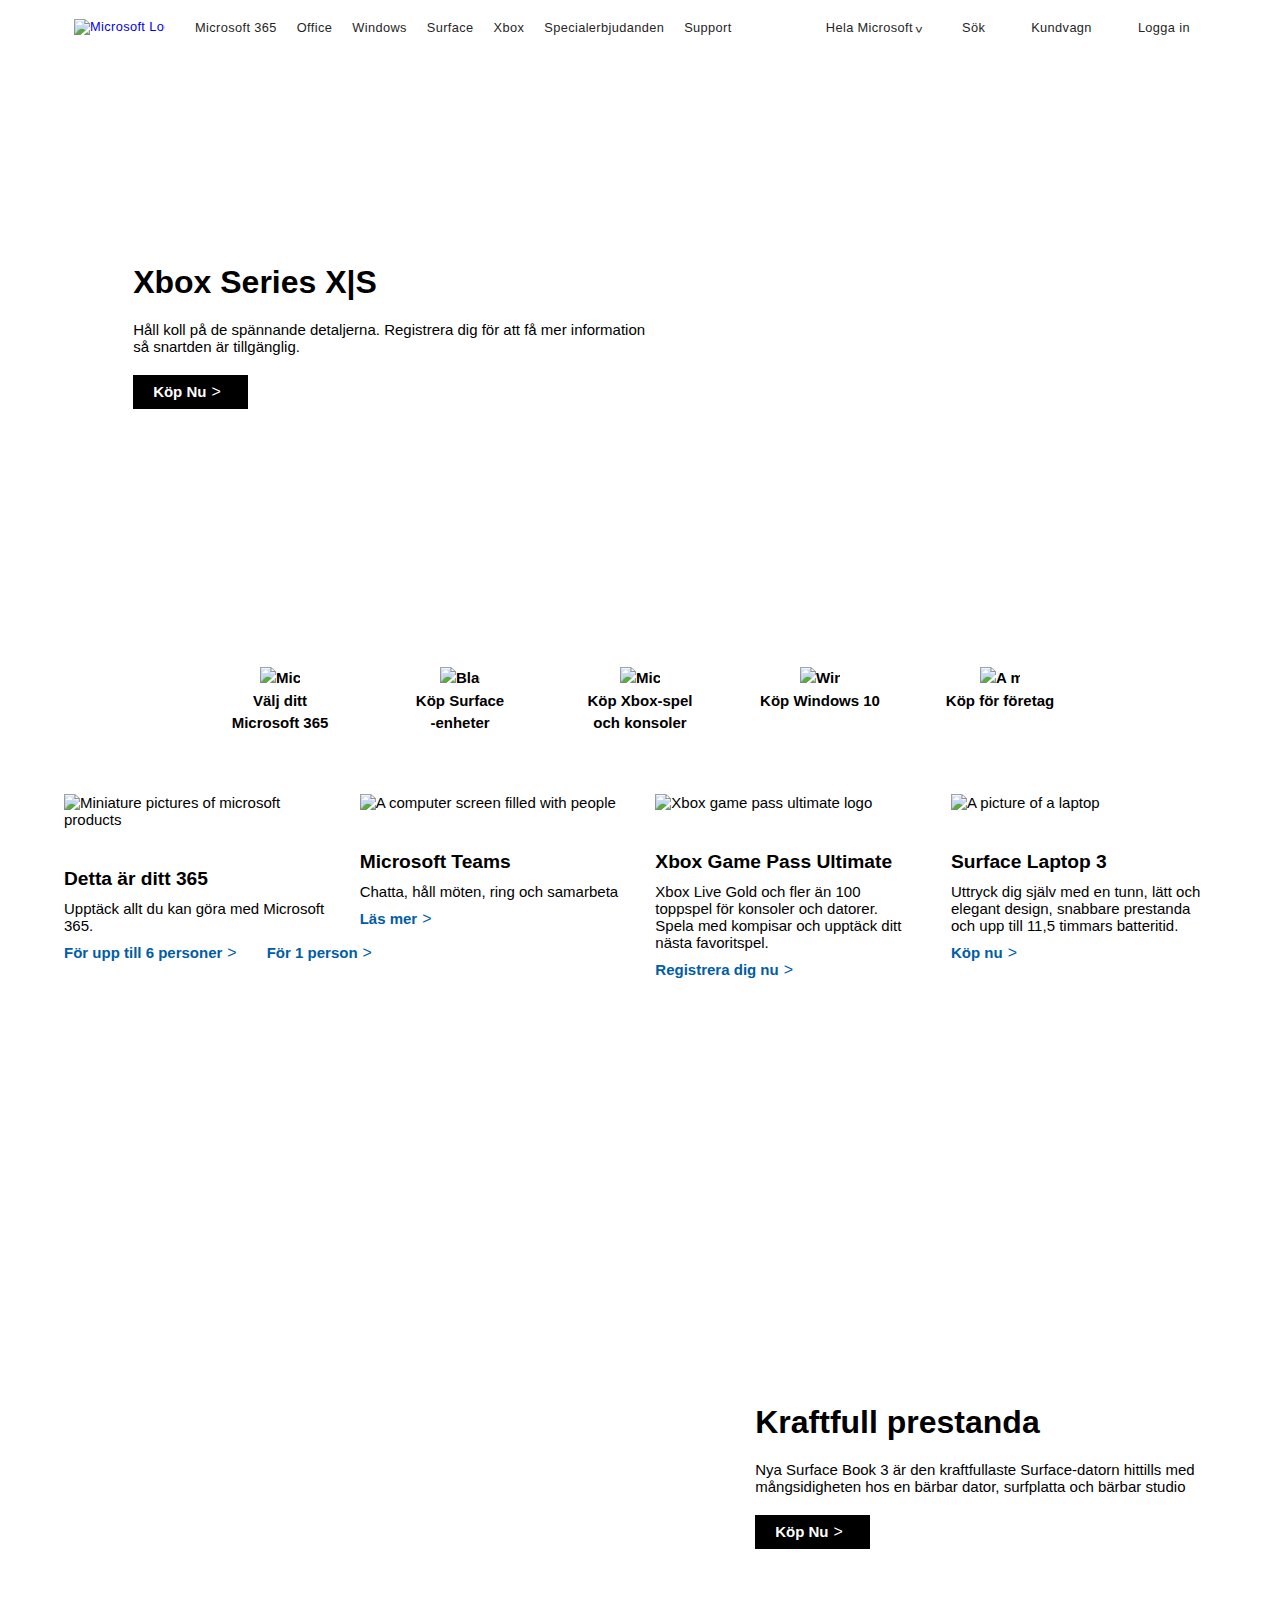
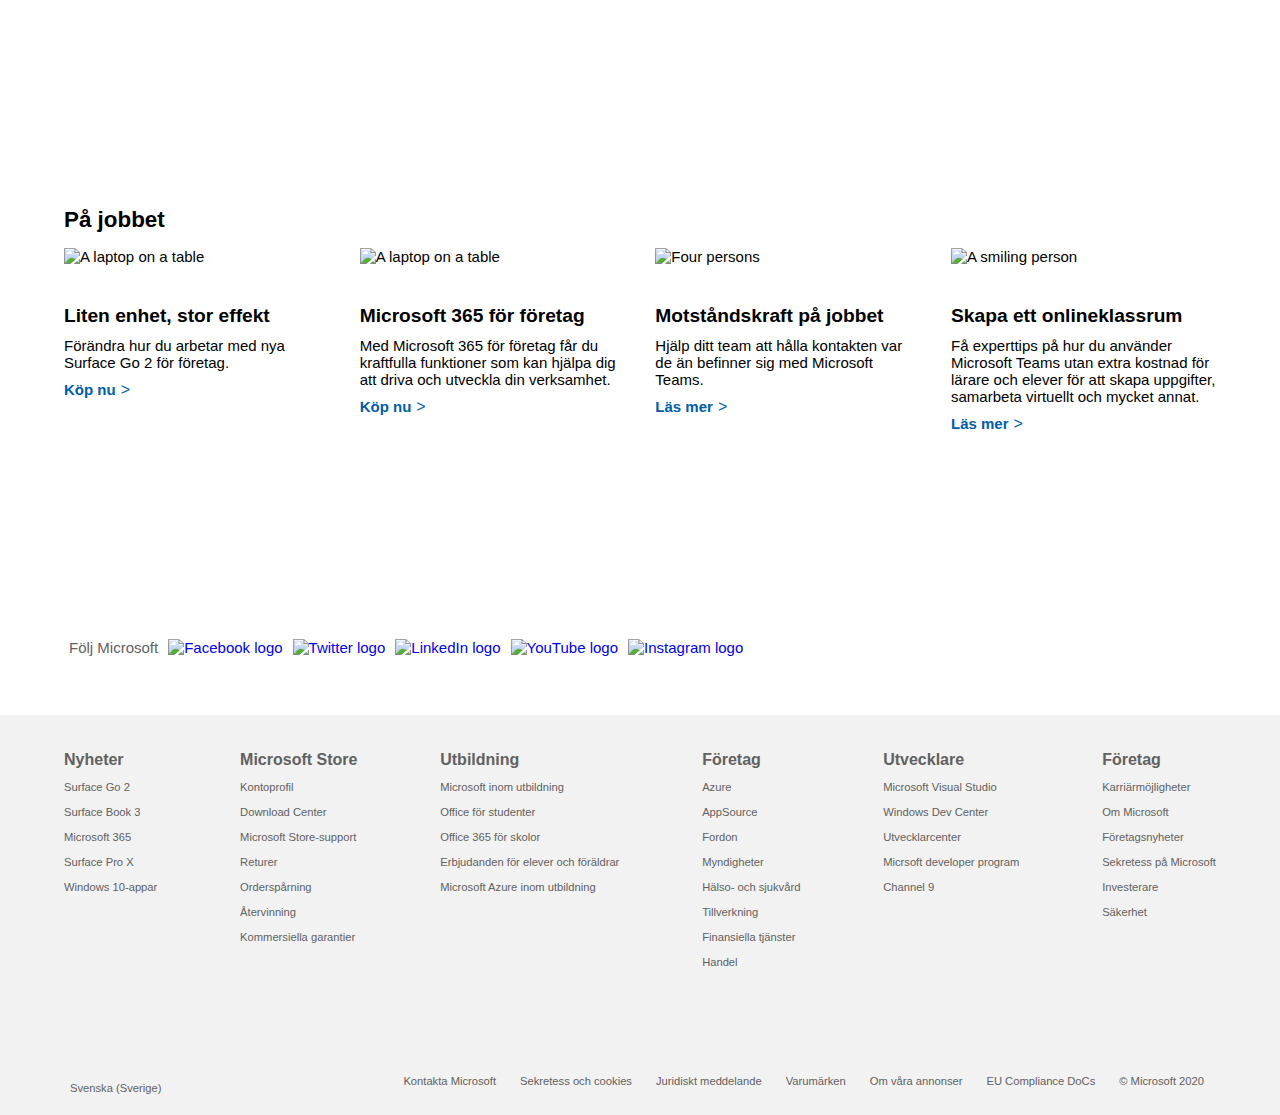
==== microsoft-clone/index.html @ 786d7571 "Updating with minor changes" ====
<!DOCTYPE html>
<html lang="en">
    <head>
        <meta charset="UTF-8">
        <meta name="viewport" content="width=device-width, initial-scale=1.0">
        <link rel="stylesheet" href="./assets/stylesheets/style.css">
        <script src="https://kit.fontawesome.com/a47c22df59.js" crossorigin="anonymous"></script>
        <title>Microsoft - Official Home Page (Clone)</title>
    </head>
    
    <body>
        <!-- ***** HEADER START ***** -->
        <header class="header">
            <div class="wrapper">
                <div class="header-container">
                    <div class="header-banner">
                        <a href="#" class="header-banner-logo"><img src="./assets/img/microsoft-logo.png" alt="Microsoft Logo" class="header-banner-logo-image"></a>
                    </div>
                    
                    <!-- ***** NAV START ***** -->
                    <nav class="header-main-nav">
                        <div class="header-main-nav-middle">
                            <ul class="header-main-nav-middle-menu">
                                <li class="header-main-nav-middle-menu-item"><a href="#" class="header-main-nav-middle-menu-item-link">Microsoft 365</a></li>
                                <li class="header-main-nav-middle-menu-item"><a href="#" class="header-main-nav-middle-menu-item-link">Office</a></li>
                                <li class="header-main-nav-middle-menu-item"><a href="#" class="header-main-nav-middle-menu-item-link">Windows</a></li>
                                <li class="header-main-nav-middle-menu-item"><a href="#" class="header-main-nav-middle-menu-item-link">Surface</a></li>
                                <li class="header-main-nav-middle-menu-item"><a href="#" class="header-main-nav-middle-menu-item-link">Xbox</a></li>
                                <li class="header-main-nav-middle-menu-item"><a href="#" class="header-main-nav-middle-menu-item-link">Specialerbjudanden</a></li>
                                <li class="header-main-nav-middle-menu-item"><a href="#" class="header-main-nav-middle-menu-item-link">Support</a></li>
                            </ul>
                        </div>
                        <div class="header-main-nav-right">
                            <ul class="header-main-nav-right-menu">
                                <li class="header-main-nav-right-menu-item">
                                    <a href="#" class="header-main-nav-right-menu-item-link hela-microsoft">Hela Microsoft</a>
                                </li>
                                <li class="header-main-nav-right-menu-item">
                                    <a href="#" class="header-main-nav-right-menu-item-link">Sök<i class="fas fa-search"></i></a>
                                </li>
                                <li class="header-main-nav-right-menu-item">
                                    <a href="#" class="header-main-nav-right-menu-item-link">Kundvagn<i class="fas fa-shopping-cart"></i></a>
                                </li>
                                <li class="header-main-nav-right-menu-item">
                                    <a href="#" class="header-main-nav-right-menu-item-link">Logga in<i class="fas fa-user"></i></a>
                                </li>
                            </ul>
                        </div>
                    </nav>
                    <!-- ***** NAV END ***** -->
                </div>
            </div>
        </header>
        <!-- ***** HEADER END ***** --> 
        
        <!-- ***** MAIN START ***** -->
        <main class="main">
            <div class="wrapper">
                <!-- *** HERO START *** -->
                <section class="main-hero">
                    <div class="main-hero-content">
                        <h3 class="main-hero-title">Xbox Series X|S</h3>
                        <p class="main-hero-paragraph">Håll koll på de spännande detaljerna. Registrera dig för att få mer information
                            <br>så snartden är tillgänglig.
                        </p>
                        <a class="main-hero-link btn" href="#">Köp Nu</a>
                    </div>
                </section>
                <!-- *** HERO END *** -->

                <!-- *** SECTION TWO START *** -->
                <section class="main-section-two">
                    <div class="main-section-two-content">
                        <ul class="main-section-two-menu">
                            <li class="main-section-two-menu-item">
                                <a href="#" class="main-section-two-menu-item-link"><img class="main-section-two-menu-item-link-image" src="./assets/img/microsoft-365.png" alt="Microsoft 365 logo">Välj ditt<br> Microsoft 365</a>
                                </li>
                            <li class="main-section-two-menu-item">
                                <a href="#" class="main-section-two-menu-item-link"><img class="main-section-two-menu-item-link-image" src="./assets/img/surface.webp" alt="Black and white touchpad">Köp Surface<br>-enheter</a>
                                </li>
                            <li class="main-section-two-menu-item">
                                <a href="#" class="main-section-two-menu-item-link"><img class="main-section-two-menu-item-link-image" src="./assets/img/xbox-games.png" alt="Microsoft Xbox logo">Köp Xbox-spel<br> och konsoler</a>
                                </li>
                            <li class="main-section-two-menu-item">
                                <a href="#" class="main-section-two-menu-item-link"><img class="main-section-two-menu-item-link-image" src="./assets/img/windows10.png" alt="Windows10 logo">Köp Windows 10</a>
                                </li>
                            <li class="main-section-two-menu-item">
                                <a href="#" class="main-section-two-menu-item-link"><img class="main-section-two-menu-item-link-image" src="./assets/img/briefcase.png" alt="A minimalistic briefcase">Köp för företag</a>
                                </li>
                        </ul>
                    </div>
                </section>
                <!-- *** SECTION TWO END *** -->

                <!-- *** SECTION THREE START *** -->
                <section class="main-section-three">
                    <div class="main-section-three-content">
                        <article class="main-section-three-article">
                            <img class="main-section-three-article-image" src="./assets/img/your-microsoft-365.webp" alt="Miniature pictures of microsoft products">
                            <h4 class="main-section-three-article-title">Detta är ditt 365</h4>
                            <p class="main-section-three-article-paragraph">Upptäck allt du kan göra med Microsoft 365.</p>
                            <div class="main-section-three-link-container">
                                <a href="#" class="main-section-three-link">För upp till 6 personer</a>
                                <a href="#" class="main-section-three-link">För 1 person</a>
                            </div>
                        </article>
                        
                        <article class="main-section-three-article">
                            <img class="main-section-three-article-image" src="./assets/img/teams.webp" alt="A computer screen filled with people">
                            <h4 class="main-section-three-article-title">Microsoft Teams</h4>
                            <p class="main-section-three-article-paragraph">Chatta, håll möten, ring och samarbeta</p>
                            <a href="#" class="main-section-three-link">Läs mer</a>
                        </article>
                        
                        <article class="main-section-three-article">
                            <img class="main-section-three-article-image" src="./assets/img/xbox-game-pass.webp" alt="Xbox game pass ultimate logo">
                            <h4 class="main-section-three-article-title">Xbox Game Pass Ultimate</h4>
                            <p class="main-section-three-article-paragraph">Xbox Live Gold och fler än 100 toppspel för konsoler och datorer. Spela med kompisar och upptäck ditt nästa favoritspel.</p>
                            <a href="#" class="main-section-three-link">Registrera dig nu</a>
                        </article>
                        
                        <article class="main-section-three-article">
                            <img class="main-section-three-article-image" src="./assets/img/surface-studio.webp" alt="A picture of a laptop">
                            <h4 class="main-section-three-article-title">Surface Laptop 3</h4>
                            <p class="main-section-three-article-paragraph">Uttryck dig själv med en tunn, lätt och elegant design, snabbare prestanda och upp till 11,5 timmars batteritid.</p>
                            <a href="#" class="main-section-three-link">Köp nu</a>
                        </article>
                    </div>
                </section>
                <!-- *** SECTION THREE END *** -->

                <!-- *** SECTION FOUR START *** -->
                <section class="main-section-four">
                    <div class="main-section-four-content">
                        <div class="main-section-four-text">
                            <h3 class="main-section-four-title">Kraftfull prestanda</h3>
                            <p class="main-section-four-paragraph">Nya Surface Book 3 är den kraftfullaste Surface-datorn hittills med<br> 
                            mångsidigheten hos en bärbar dator, surfplatta och bärbar studio</p>
                            <a href="#" class="main-section-four-link btn">Köp Nu</a>
                        </div>
                    </div>
                </section>
                <!-- *** SECTION FOUR END *** -->

                <!-- *** SECTION FIVE START *** -->
                <section class="main-section-five">
                    <div class="main-section-five-content">
                        <h4 class="main-section-five-title">På jobbet</h4>
                        
                        <div class="main-section-five-article-container">
                            <article class="main-section-five-article">
                                <img class="main-section-five-article-image" src="./assets/img/surface-go-2.webp" alt="A laptop on a table">
                                <h4 class="main-section-five-article-title">Liten enhet, stor effekt</h4>
                                <p class="main-section-five-article-paragraph">Förändra hur du arbetar med nya Surface Go 2 för företag.</p>
                                <a href="#" class="main-section-five-link">Köp nu</a>
                            </article>

                            <article class="main-section-five-article">
                                <img class="main-section-five-article-image" src="./assets/img/microsoft-365-business.webp" alt="A laptop on a table">
                                <h4 class="main-section-five-article-title">Microsoft 365 för företag</h4>
                                <p class="main-section-five-article-paragraph">Med Microsoft 365 för företag får du kraftfulla funktioner som kan hjälpa dig att driva och utveckla din verksamhet.</p>
                                <a href="#" class="main-section-five-link">Köp nu</a>
                            </article>

                            <article class="main-section-five-article">
                                <img class="main-section-five-article-image" src="./assets/img/teams-people.webp" alt="Four persons">
                                <h4 class="main-section-five-article-title">Motståndskraft på jobbet</h4>
                                <p class="main-section-five-article-paragraph">Hjälp ditt team att hålla kontakten var de än befinner sig med Microsoft Teams.</p>
                                <a href="#" class="main-section-five-link">Läs mer</a>
                            </article>

                            <article class="main-section-five-article">
                                <img class="main-section-five-article-image" src="./assets/img/online-classroom.webp" alt="A smiling person">
                                <h4 class="main-section-five-article-title">Skapa ett onlineklassrum</h4>
                                <p class="main-section-five-article-paragraph">Få experttips på hur du använder Microsoft Teams utan extra kostnad för lärare och elever för att skapa uppgifter, samarbeta virtuellt och mycket annat.</p>
                                <a href="#" class="main-section-five-link">Läs mer</a>
                            </article> 
                        </div>
                    </div>
                </section>
                <!-- *** SECTION FIVE END *** -->
            </div>
        </main>
        <!-- ***** MAIN END ***** -->

        <!-- *** SECTION SOCIALMEDIA START *** -->
        <section class="section-socialmedia">
            <div class="wrapper">
                <ul class="section-socialmedia-menu">
                    <li class="section-socialmedia-menu-item">
                        <p>Följ Microsoft</p>
                    </li>
                    <li class="section-socialmedia-menu-item">
                        <a href="#"><img src="./assets/img/socialmedia/facebook.png" alt="Facebook logo"></a>
                    </li>
                    <li class="section-socialmedia-menu-item">
                        <a href="#"><img src="./assets/img/socialmedia/twitter.png" alt="Twitter logo"></a>
                    </li>
                    <li class="section-socialmedia-menu-item">
                        <a href="#"><img src="./assets/img/socialmedia/linkedin.png" alt="LinkedIn logo"></a>
                    </li>
                    <li class="section-socialmedia-menu-item">
                        <a href="#"><img src="./assets/img/socialmedia/youtube.png" alt="YouTube logo"></a>
                    </li>
                    <li class="section-socialmedia-menu-item">
                        <a href="#"><img src="./assets/img/socialmedia/instagram.png" alt="Instagram logo"></a>
                    </li>
                </ul>
            </div>
        </section>
        <!-- *** SECTION SOCIALMEDIA END *** -->

        <!-- ***** FOOTER START ***** -->
        <footer class="footer">
            <div class="wrapper">
                <div class="footer-content">
                    <!-- *** FOOTER TOP START *** -->
                    <div class="footer-top">
                        <div class="footer-top-content">
                            <h4 class="footer-top-content-title">Nyheter</h4>
                            <ul class="footer-top-content-menu">
                                <li class="footer-top-content-menu-item"><a href="#" class="footer-top-content-link">Surface Go 2</a></li>
                                <li class="footer-top-content-menu-item"><a href="#" class="footer-top-content-link">Surface Book 3</a></li>
                                <li class="footer-top-content-menu-item"><a href="#" class="footer-top-content-link">Microsoft 365</a></li>
                                <li class="footer-top-content-menu-item"><a href="#" class="footer-top-content-link">Surface Pro X</a></li>
                                <li class="footer-top-content-menu-item"><a href="#" class="footer-top-content-link">Windows 10-appar</a></li>
                            </ul>
                        </div>
                        <div class="footer-top-content">
                            <h4 class="footer-top-content-title">Microsoft Store</h4>
                            <ul class="footer-top-content-menu">
                                <li class="footer-top-content-menu-item"><a href="#" class="footer-top-content-link">Kontoprofil</a></li>
                                <li class="footer-top-content-menu-item"><a href="#" class="footer-top-content-link">Download Center</a></li>
                                <li class="footer-top-content-menu-item"><a href="#" class="footer-top-content-link">Microsoft Store-support</a></li>
                                <li class="footer-top-content-menu-item"><a href="#" class="footer-top-content-link">Returer</a></li>
                                <li class="footer-top-content-menu-item"><a href="#" class="footer-top-content-link">Orderspårning</a></li>
                                <li class="footer-top-content-menu-item"><a href="#" class="footer-top-content-link">Återvinning</a></li>
                                <li class="footer-top-content-menu-item"><a href="#" class="footer-top-content-link">Kommersiella garantier</a></li>
                            </ul>
                        </div>
                        <div class="footer-top-content">
                            <h4 class="footer-top-content-title">Utbildning</h4>
                            <ul class="footer-top-content-menu">
                                <li class="footer-top-content-menu-item"><a href="#" class="footer-top-content-link">Microsoft inom utbildning</a></li>
                                <li class="footer-top-content-menu-item"><a href="#" class="footer-top-content-link">Office för studenter</a></li>
                                <li class="footer-top-content-menu-item"><a href="#" class="footer-top-content-link">Office 365 för skolor</a></li>
                                <li class="footer-top-content-menu-item"><a href="#" class="footer-top-content-link">Erbjudanden för elever och föräldrar</a></li>
                                <li class="footer-top-content-menu-item"><a href="#" class="footer-top-content-link">Microsoft Azure inom utbildning</a></li>
                            </ul>
                        </div>
                        <div class="footer-top-content">
                            <h4 class="footer-top-content-title">Företag</h4>
                            <ul class="footer-top-content-menu">
                                <li class="footer-top-content-menu-item"><a href="#" class="footer-top-content-link">Azure</a></li>
                                <li class="footer-top-content-menu-item"><a href="#" class="footer-top-content-link">AppSource</a></li>
                                <li class="footer-top-content-menu-item"><a href="#" class="footer-top-content-link">Fordon</a></li>
                                <li class="footer-top-content-menu-item"><a href="#" class="footer-top-content-link">Myndigheter</a></li>
                                <li class="footer-top-content-menu-item"><a href="#" class="footer-top-content-link">Hälso- och sjukvård</a></li>
                                <li class="footer-top-content-menu-item"><a href="#" class="footer-top-content-link">Tillverkning</a></li>
                                <li class="footer-top-content-menu-item"><a href="#" class="footer-top-content-link">Finansiella tjänster</a></li>
                                <li class="footer-top-content-menu-item"><a href="#" class="footer-top-content-link">Handel</a></li>
                            </ul>
                        </div>
                        <div class="footer-top-content">
                            <h4 class="footer-top-content-title">Utvecklare</h4>
                            <ul class="footer-top-content-menu">
                                <li class="footer-top-content-menu-item"><a href="#" class="footer-top-content-link">Microsoft Visual Studio</a></li>
                                <li class="footer-top-content-menu-item"><a href="#" class="footer-top-content-link">Windows Dev Center</a></li>
                                <li class="footer-top-content-menu-item"><a href="#" class="footer-top-content-link">Utvecklarcenter</a></li>
                                <li class="footer-top-content-menu-item"><a href="#" class="footer-top-content-link">Micrsoft developer program</a></li>
                                <li class="footer-top-content-menu-item"><a href="#" class="footer-top-content-link">Channel 9</a></li>
                            </ul>
                        </div>
                        <div class="footer-top-content">
                            <h4 class="footer-top-content-title">Företag</h4>
                            <ul class="footer-top-content-menu">
                                <li class="footer-top-content-menu-item"><a href="#" class="footer-top-content-link">Karriärmöjligheter</a></li>
                                <li class="footer-top-content-menu-item"><a href="#" class="footer-top-content-link">Om Microsoft</a></li>
                                <li class="footer-top-content-menu-item"><a href="#" class="footer-top-content-link">Företagsnyheter</a></li>
                                <li class="footer-top-content-menu-item"><a href="#" class="footer-top-content-link">Sekretess på Microsoft</a></li>
                                <li class="footer-top-content-menu-item"><a href="#" class="footer-top-content-link">Investerare</a></li>
                                <li class="footer-top-content-menu-item"><a href="#" class="footer-top-content-link">Säkerhet</a></li>
                            </ul>
                        </div>
                    </div>
                    <!-- *** FOOTER TOP END *** -->

                    <!-- *** FOOTER BOTTOM START *** -->
                    <div class="footer-bottom">
                        <div class="footer-bottom-content-left">
                            <a href="#" class="footer-bottom-content-link"><i class="fas fa-globe-americas"></i>Svenska (Sverige)</a>
                        </div>

                        <div class="footer-bottom-content-right">
                            <ul class="footer-bottom-content-right-menu">
                                <li class="footer-bottom-content-right-menu-item"><a href="#" class="footer-bottom-content-link">Kontakta Microsoft</a></li>
                                <li class="footer-bottom-content-right-menu-item"><a href="#" class="footer-bottom-content-link">Sekretess och cookies</a></li>
                                <li class="footer-bottom-content-right-menu-item"><a href="#" class="footer-bottom-content-link">Juridiskt meddelande</a></li>
                                <li class="footer-bottom-content-right-menu-item"><a href="#" class="footer-bottom-content-link">Varumärken</a></li>
                                <li class="footer-bottom-content-right-menu-item"><a href="#" class="footer-bottom-content-link">Om våra annonser</a></li>
                                <li class="footer-bottom-content-right-menu-item"><a href="#" class="footer-bottom-content-link">EU Compliance DoCs</a></li>
                                <li class="footer-bottom-content-right-menu-item"><p>&copy; Microsoft 2020</p></li>
                            </ul>
                        </div>
                    </div>
                    <!-- *** FOOTER BOTTOM END *** -->
                </div>
            </div>
        </footer>
        <!-- ***** FOOTER END ***** -->
    </body>
</html>
---- microsoft-clone/assets/stylesheets/style.css ----
/* ***** STYLED AND TESTED WITH RESOLUTION 1680x1050
WONT DISPLAY PROPERLY ON OTHER RESOLUTIONS ***** */

/* ***** VARIABLES ***** */
:root {
    --color-nav-main: #262626;
    --color-nav-footer: #616161;
    --color-link-blue: #005da6;
    --color-text-general: #000;

    --background-color-general: #fff;
    --background-color-footer: #f2f2f2;

    --font-size-general: 15px;
}

/* ***** RESET ***** */
* {
    box-sizing: border-box;
    margin: 0;
    padding: 0;
}

/* ***** GENERAL SETTINGS ***** */
body {
    font-family: 'Segoe UI', Helvetica, Arial, sans-serif;
    font-size: var(--font-size-general);
    color: var(--color-text-general);
    background-color: var(--background-color-general);
}

ul {
    list-style-type: none;
}

a, a:visited {
    text-decoration: none;
    white-space: nowrap;
}

a:hover, a:active {
    cursor: pointer;
    text-decoration: underline;
}

/* ***** UTILITIES ***** */
.wrapper {
    height: 100%;
    width: 90%;
    margin: 0 auto;
}

.btn {
    padding: 8px 20px;
    background-color: #000;

    color: #fff;
}

/* ***** HEADER START ***** */
.header {
    height: 54px;
    width: 100%;
}

.header-container {
    height: 100%;
    width: 100%;

    display: flex;
    justify-content: space-between;
    align-items: center;

    font-size: 0.8rem;
    letter-spacing: 0.1mm;
}

.header-banner-logo-image {
    height: 23px;
    padding: 0 10px;
    margin-right: 10px;
}

/* ***** MAIN-NAV START ***** */
.header-main-nav {
    height: 100%;
    width: 100%;

    display: flex;
    align-items: center;
}

.header-main-nav-middle {
    height: 100%;
    width: 100%;
    flex: 4;
}

.header-main-nav-middle-menu {
    height: 100%;
    width: 100%;
    
    display: flex;
    justify-content: flex-start;
    align-items: center;
}

.header-main-nav-middle-menu-item {
    display: flex;
}

.header-main-nav-middle-menu-item-link {
    margin: 0 10px;
    
    display: flex;
    justify-content: center;
    align-items: center;

    color: var(--color-nav-main);
}

.header-main-nav-middle-menu-item-link:hover {
    margin-top: 4px;
    padding-bottom: 2px;
    text-decoration: none;
    border-bottom: 2px solid #000;
}

/*
.header-main-nav-middle-menu-item-link:hover {
border-bottom: 2px solid #000;
}
*/
.header-main-nav-right {
    height: 100%;
    width: 100%;
    flex: 6;
    display: flex;
}

.header-main-nav-right-menu {
    height: 100%;
    width: 100%;
    
    display: flex;
    justify-content: flex-end;
    align-items: center;
}

.header-main-nav-right-menu-item {
    padding: 0 20px;
}

.header-main-nav-right-menu-item-link {
    height: 100%;
    display: flex;
    align-items: center;
    
    color: var(--color-nav-main);
}

.header-main-nav-right-menu-item-link:hover {
    margin-top: 4px;
    padding-bottom: 2px;
    text-decoration: none;
    border-bottom: 2px solid #000;
}

.hela-microsoft::after {
    content: "^";
    padding-right: 2px;
    font-size: 0.9rem;
    font-weight: 200;
    transform: rotate(180deg);
}

.fas {
    padding: 0 3px;
}

.fa-search {
    transform: rotate(90deg);
}
/* ***** MAIN-NAV END ***** */
/* ***** HEADER END ***** */

/* ***** MAIN START ***** */
/* ***** HERO START ***** */
.main-hero {
    height: 565px;
    width: 100%;

    background: url(../img/xbox-series-s.jpeg);
    background-position: right center;
    background-size: cover;
    background-repeat: no-repeat;
}

.main-hero-content {
    height: 100%;
    width: 88%;
    margin: 0 auto;

    display: flex;
    flex-direction: column;
    justify-content: center;
}

.main-hero-title {
    margin: 20px 0;
    font-size: 2rem;
}

.main-hero-paragraph {
    font-weight: 400;
}

.main-hero-link {
    width: 115px;
    margin: 20px 0;
    font-weight: 600;
}

.main-hero-link::after {
    content: ">";
    padding-left: 5px;
    font-size: 1rem;
    font-weight: 300;
}
/* ***** HERO END ***** */

/* ** SECTION TWO **/
.main-section-two {
    height: 175px;
    width: 100%;
}

.main-section-two-content {
    height: 100%;
    width: 100%;

    display: flex;
    flex-direction: row;
    justify-content: center;
    align-items: center;
}

.main-section-two-menu {
    height: 100%;
    width: 100%;

    display:flex;
    justify-content: center;
    align-items: center;
}

.main-section-two-menu-item {
    height: 100%;
    width: 180px;
    display: flex;
    justify-content: center;
    align-items:  center;
}

.main-section-two-menu-item-link {
    height: 100%;
    width: 100%;
    display: flex;
    flex-direction: column;
    justify-content: flex-start;
    align-items:  center;

    text-align: center;
    color: var(--color-text-general);
    font-weight: 600;
    line-height: 1.5;
}

.main-section-two-menu-item-link-image {
    width: 40px;
    margin-top: 48px;
}

/* ** SECTION THREE **/
/* TODO: MAKE THE WHOLE ARTICLE INTO A LINK */
.main-section-three {
    height: 400px;
    width: 100%;
}

.main-section-three-content {
    height: 100%;
    width: 100%;

    display: flex;
}

.main-section-three-article {
    height: 100%;
    width: 23%;
    margin: 0 auto;
    display: flex;
    flex-direction: column;
    align-items: flex-start;
}

.main-section-three-article:first-child {
    margin-left: 0;
}

.main-section-three-article:last-child {
    margin-right: 0;
}

.main-section-three-article-image {
    width: 100%;
}

.main-section-three-article-title {
    margin-top: 40px;
    font-size: 1.2rem;
}

.main-section-three-article-paragraph {
    margin: 10px 0;
}

.main-section-three-link-container {
    height: 100%;
    width: 100%;

    display: flex;
    justify-content: flex-start;
}

.main-section-three-link {
    padding-right: 30px;
    font-weight: 600;
}

.main-section-three-link,
.main-section-three-link:active,
.main-section-three-link:hover,
.main-section-three-link:visited {
    color: var(--color-link-blue);
}

.main-section-three-link::after {
    content: ">";
    padding-left: 5px;
    font-size: 1rem;
    font-weight: 300;
}

/* ** SECTION FOUR **/
.main-section-four {
    height: 565px;
    width: 100%;

    background: url(../img/surface-book.jpeg);
    background-repeat: no-repeat;
    background-position: left center;
    background-size: cover;
}

.main-section-four-content {
    height: 100%;
    width: 100%;
    
    display:flex;
    justify-content: flex-end;
    align-items: center;
}
.main-section-four-text {
    height: 100%;
    width: 40%;
    
    display:flex;
    flex-direction: column;
    justify-content: center;
}

.main-section-four-title {
    font-size: 2rem;
    margin: 20px 0;
}

.main-section-four-link {
    width: 115px;
    margin: 20px 0;
    font-weight: 600;
}

.main-section-four-link::after {
    content: ">";
    padding-left: 5px;
    font-size: 1rem;
    font-weight: 300;
}

/* ** SECTION FIVE **/
/* TODO: MAKE THE WHOLE ARTICLE INTO A LINK */
.main-section-five {
    height: 420px;
    width: 100%;
}

.main-section-five-content {
    height: 100%;
    width: 100%;

    display: flex;
    flex-direction: column;
}

.main-section-five-title {
    font-size: 1.4rem;
    margin: 48px 0 15px 0;
}

.main-section-five-article-container {
    height: 100%;
    width: 100%;

    display: flex;
}

.main-section-five-article {
    height: 100%;
    width: 23%;
    margin: 0 auto;
    display: flex;
    flex-direction: column;
    align-items: flex-start;
}

.main-section-five-article:first-child {
    margin-left: 0;
}

.main-section-five-article:last-child {
    margin-right: 0;
}

.main-section-five-article-image {
    width: 100%;
}

.main-section-five-article-title {
    margin-top: 40px;
    font-size: 1.2rem;
}

.main-section-five-article-paragraph {
    margin: 10px 0;
}

.main-section-five-link {
    font-weight: 600;
}

.main-section-five-link,
.main-section-five-link:active,
.main-section-five-link:hover,
.main-section-five-link:visited {
    color: var(--color-link-blue);
}


.main-section-five-link::after {
    content: ">";
    padding-left: 5px;
    font-size: 1rem;
    font-weight: 300;
}
/* ***** MAIN END ***** */

/* ***** SOCIAL MEDIA START ***** */
.section-socialmedia {
    height: 40px;
    width: 100%;

    margin: 48px 0;
}

.section-socialmedia-menu {
    height: 100%;
    width: 100%;

    display:flex;
    justify-content: flex-start;

    color: var(--color-nav-footer);
}

.section-socialmedia-menu-item {
    height: 100%;
    margin: 0 5px;

    display: flex;
    align-items: center;
}
/* ***** SOCIAL MEDIA END ***** */

/* ***** FOOTER START ***** */
.footer {
    height: 400px;
    width: 100%;

    background-color: var(--background-color-footer);
}

.footer-content {
    height: 100%;
    width: 100%;

    display: flex;
    flex-direction: column;

    color: var(--color-nav-footer);
}

.footer-top {
    height: 100%;
    width: 100%;
    flex: 9;

    display: flex;
    justify-content: space-between;

}

.footer-top-content-title {
    margin-top: 36px;
    font-size: 1rem;
}

.footer-top-content-menu-item {
    margin: 8px 0;
}

.footer-bottom {
    height: 100%;
    width: 100%;
    flex: 1;

    display: flex;
    justify-content: space-between;
}

.footer-bottom-content-right-menu {
    height: 100%;
    width: 100%;

    display: flex;
}

.footer-bottom-content-right-menu-item {
    height: 100%;
    margin: 0 12px;

    font-size: 0.7rem;
}

.footer-top-content-link,
.footer-bottom-content-link {
    font-size: 0.7rem;
    font-weight: 400;
    color: var(--color-nav-footer);
}

.footer-top-content-link:hover,
.footer-bottom-content-link:hover {
    color: var(--color-text-general);
}


.fa-globe-americas {
    font-size: 1.2rem;
}
/* ***** FOOTER END ***** */
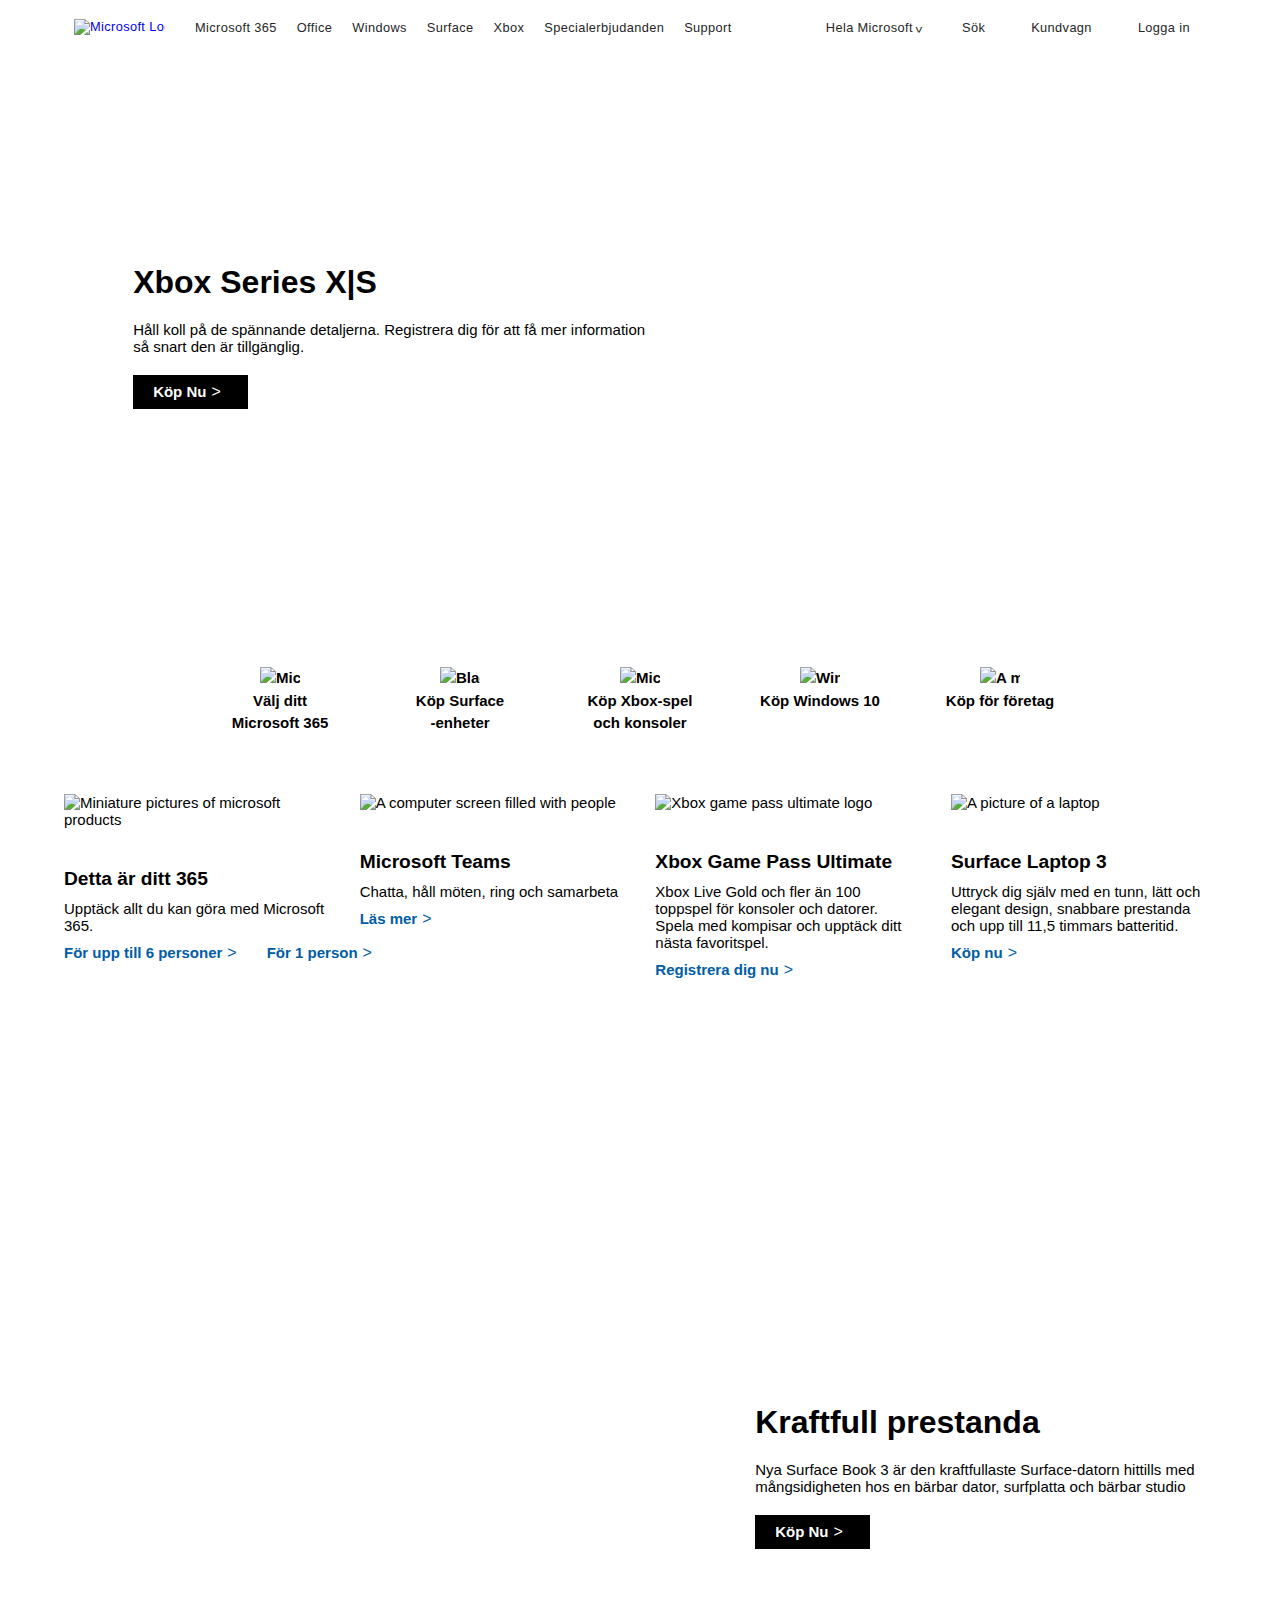
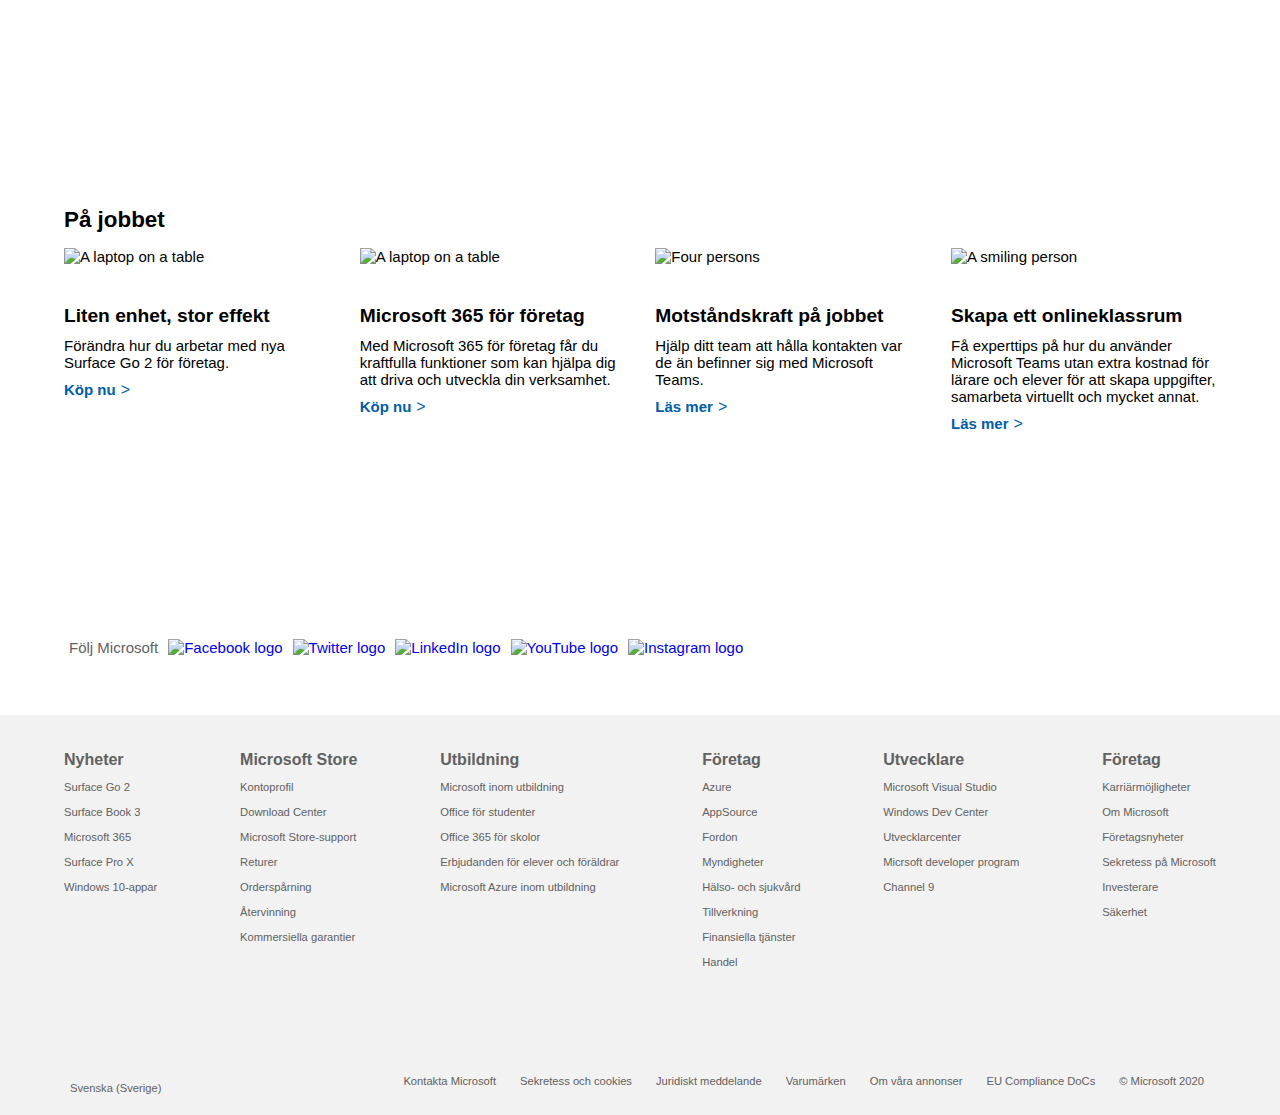
==== commit 3d6971be: "Updating navigation" ====
--- a/microsoft-clone/index.html
+++ b/microsoft-clone/index.html
@@ -18,35 +18,47 @@
                     </div>
                     
                     <!-- ***** NAV START ***** -->
-                    <nav class="header-main-nav">
-                        <div class="header-main-nav-middle">
-                            <ul class="header-main-nav-middle-menu">
-                                <li class="header-main-nav-middle-menu-item"><a href="#" class="header-main-nav-middle-menu-item-link">Microsoft 365</a></li>
-                                <li class="header-main-nav-middle-menu-item"><a href="#" class="header-main-nav-middle-menu-item-link">Office</a></li>
-                                <li class="header-main-nav-middle-menu-item"><a href="#" class="header-main-nav-middle-menu-item-link">Windows</a></li>
-                                <li class="header-main-nav-middle-menu-item"><a href="#" class="header-main-nav-middle-menu-item-link">Surface</a></li>
-                                <li class="header-main-nav-middle-menu-item"><a href="#" class="header-main-nav-middle-menu-item-link">Xbox</a></li>
-                                <li class="header-main-nav-middle-menu-item"><a href="#" class="header-main-nav-middle-menu-item-link">Specialerbjudanden</a></li>
-                                <li class="header-main-nav-middle-menu-item"><a href="#" class="header-main-nav-middle-menu-item-link">Support</a></li>
-                            </ul>
-                        </div>
-                        <div class="header-main-nav-right">
-                            <ul class="header-main-nav-right-menu">
-                                <li class="header-main-nav-right-menu-item">
-                                    <a href="#" class="header-main-nav-right-menu-item-link hela-microsoft">Hela Microsoft</a>
-                                </li>
-                                <li class="header-main-nav-right-menu-item">
-                                    <a href="#" class="header-main-nav-right-menu-item-link">Sök<i class="fas fa-search"></i></a>
-                                </li>
-                                <li class="header-main-nav-right-menu-item">
-                                    <a href="#" class="header-main-nav-right-menu-item-link">Kundvagn<i class="fas fa-shopping-cart"></i></a>
-                                </li>
-                                <li class="header-main-nav-right-menu-item">
-                                    <a href="#" class="header-main-nav-right-menu-item-link">Logga in<i class="fas fa-user"></i></a>
-                                </li>
-                            </ul>
-                        </div>
-                    </nav>
+                    <div class="header-nav-container">
+                        <nav class="header-nav-main">
+                            <ul class="header-nav-main-menu">
+                                <li class="header-nav-main-menu-item">
+                                    <a href="#" class="header-nav-main-menu-item-link">Microsoft 365</a>
+                                </li>
+                                <li class="header-nav-main-menu-item">
+                                    <a href="#" class="header-nav-main-menu-item-link">Office</a>
+                                </li>
+                                <li class="header-nav-main-menu-item">
+                                    <a href="#" class="header-nav-main-menu-item-link">Windows</a></li>
+                                <li class="header-nav-main-menu-item"><a href="#" class="header-nav-main-menu-item-link">Surface</a>
+                                </li>
+                                <li class="header-nav-main-menu-item">
+                                    <a href="#" class="header-nav-main-menu-item-link">Xbox</a>
+                                </li>
+                                <li class="header-nav-main-menu-item">
+                                    <a href="#" class="header-nav-main-menu-item-link">Specialerbjudanden</a>
+                                </li>
+                                <li class="header-nav-main-menu-item">
+                                    <a href="#" class="header-nav-main-menu-item-link">Support</a>
+                                </li>
+                            </ul>
+                        </nav>
+                        <nav class="header-nav-access">
+                            <ul class="header-nav-access-menu">
+                                <li class="header-nav-access-menu-item">
+                                    <a href="#" class="header-nav-access-menu-item-link hela-microsoft">Hela Microsoft</a>
+                                </li>
+                                <li class="header-nav-access-menu-item">
+                                    <a href="#" class="header-nav-access-menu-item-link">Sök<i class="fas fa-search"></i></a>
+                                </li>
+                                <li class="header-nav-access-menu-item">
+                                    <a href="#" class="header-nav-access-menu-item-link">Kundvagn<i class="fas fa-shopping-cart"></i></a>
+                                </li>
+                                <li class="header-nav-access-menu-item">
+                                    <a href="#" class="header-nav-access-menu-item-link">Logga in<i class="fas fa-user"></i></a>
+                                </li>
+                            </ul>
+                        </nav>
+                    </div>
                     <!-- ***** NAV END ***** -->
                 </div>
             </div>
@@ -61,7 +73,7 @@
                     <div class="main-hero-content">
                         <h3 class="main-hero-title">Xbox Series X|S</h3>
                         <p class="main-hero-paragraph">Håll koll på de spännande detaljerna. Registrera dig för att få mer information
-                            <br>så snartden är tillgänglig.
+                            <br>så snart den är tillgänglig.
                         </p>
                         <a class="main-hero-link btn" href="#">Köp Nu</a>
                     </div>
--- a/microsoft-clone/assets/stylesheets/style.css
+++ b/microsoft-clone/assets/stylesheets/style.css
@@ -1,5 +1,7 @@
 /* ***** STYLED AND TESTED WITH RESOLUTION 1680x1050
 WONT DISPLAY PROPERLY ON OTHER RESOLUTIONS ***** */
+
+/* TODO: REPLACE x-link::after WITH ICON TO PREVENT text-decoration AND EASIER TRANSFORMATION WHEN HOVERING */
 
 /* ***** VARIABLES ***** */
 :root {
@@ -81,22 +83,23 @@
     margin-right: 10px;
 }
 
-/* ***** MAIN-NAV START ***** */
-.header-main-nav {
-    height: 100%;
-    width: 100%;
-
-    display: flex;
-    align-items: center;
-}
-
-.header-main-nav-middle {
+/* ***** NAVIGATION START ***** */
+.header-nav-container {
+    height: 100%;
+    width: 100%;
+
+    display: flex;
+    align-items: center;
+}
+
+/* ** NAV MAIN **/
+.header-nav-main {
     height: 100%;
     width: 100%;
     flex: 4;
 }
 
-.header-main-nav-middle-menu {
+.header-nav-main-menu {
     height: 100%;
     width: 100%;
     
@@ -105,40 +108,35 @@
     align-items: center;
 }
 
-.header-main-nav-middle-menu-item {
-    display: flex;
-}
-
-.header-main-nav-middle-menu-item-link {
+.header-nav-main-menu-item {
+    height: 100%;
+    width: 100%;
+
+    display: flex;
+    align-items: center;
+}
+
+.header-nav-main-menu-item-link {
     margin: 0 10px;
-    
-    display: flex;
-    justify-content: center;
-    align-items: center;
-
     color: var(--color-nav-main);
 }
 
-.header-main-nav-middle-menu-item-link:hover {
+.header-nav-main-menu-item-link:hover {
     margin-top: 4px;
     padding-bottom: 2px;
+    border-bottom: 2px solid #000;
     text-decoration: none;
-    border-bottom: 2px solid #000;
-}
-
-/*
-.header-main-nav-middle-menu-item-link:hover {
-border-bottom: 2px solid #000;
-}
-*/
-.header-main-nav-right {
+}
+
+/* ** NAV ACCESSIBILITY **/
+.header-nav-access {
     height: 100%;
     width: 100%;
     flex: 6;
     display: flex;
 }
 
-.header-main-nav-right-menu {
+.header-nav-access-menu {
     height: 100%;
     width: 100%;
     
@@ -147,11 +145,11 @@
     align-items: center;
 }
 
-.header-main-nav-right-menu-item {
+.header-nav-access-menu-item {
     padding: 0 20px;
 }
 
-.header-main-nav-right-menu-item-link {
+.header-nav-access-menu-item-link {
     height: 100%;
     display: flex;
     align-items: center;
@@ -159,7 +157,7 @@
     color: var(--color-nav-main);
 }
 
-.header-main-nav-right-menu-item-link:hover {
+.header-nav-access-menu-item-link:hover {
     margin-top: 4px;
     padding-bottom: 2px;
     text-decoration: none;
@@ -181,7 +179,7 @@
 .fa-search {
     transform: rotate(90deg);
 }
-/* ***** MAIN-NAV END ***** */
+/* ***** NAVIGATION END ***** */
 /* ***** HEADER END ***** */
 
 /* ***** MAIN START ***** */
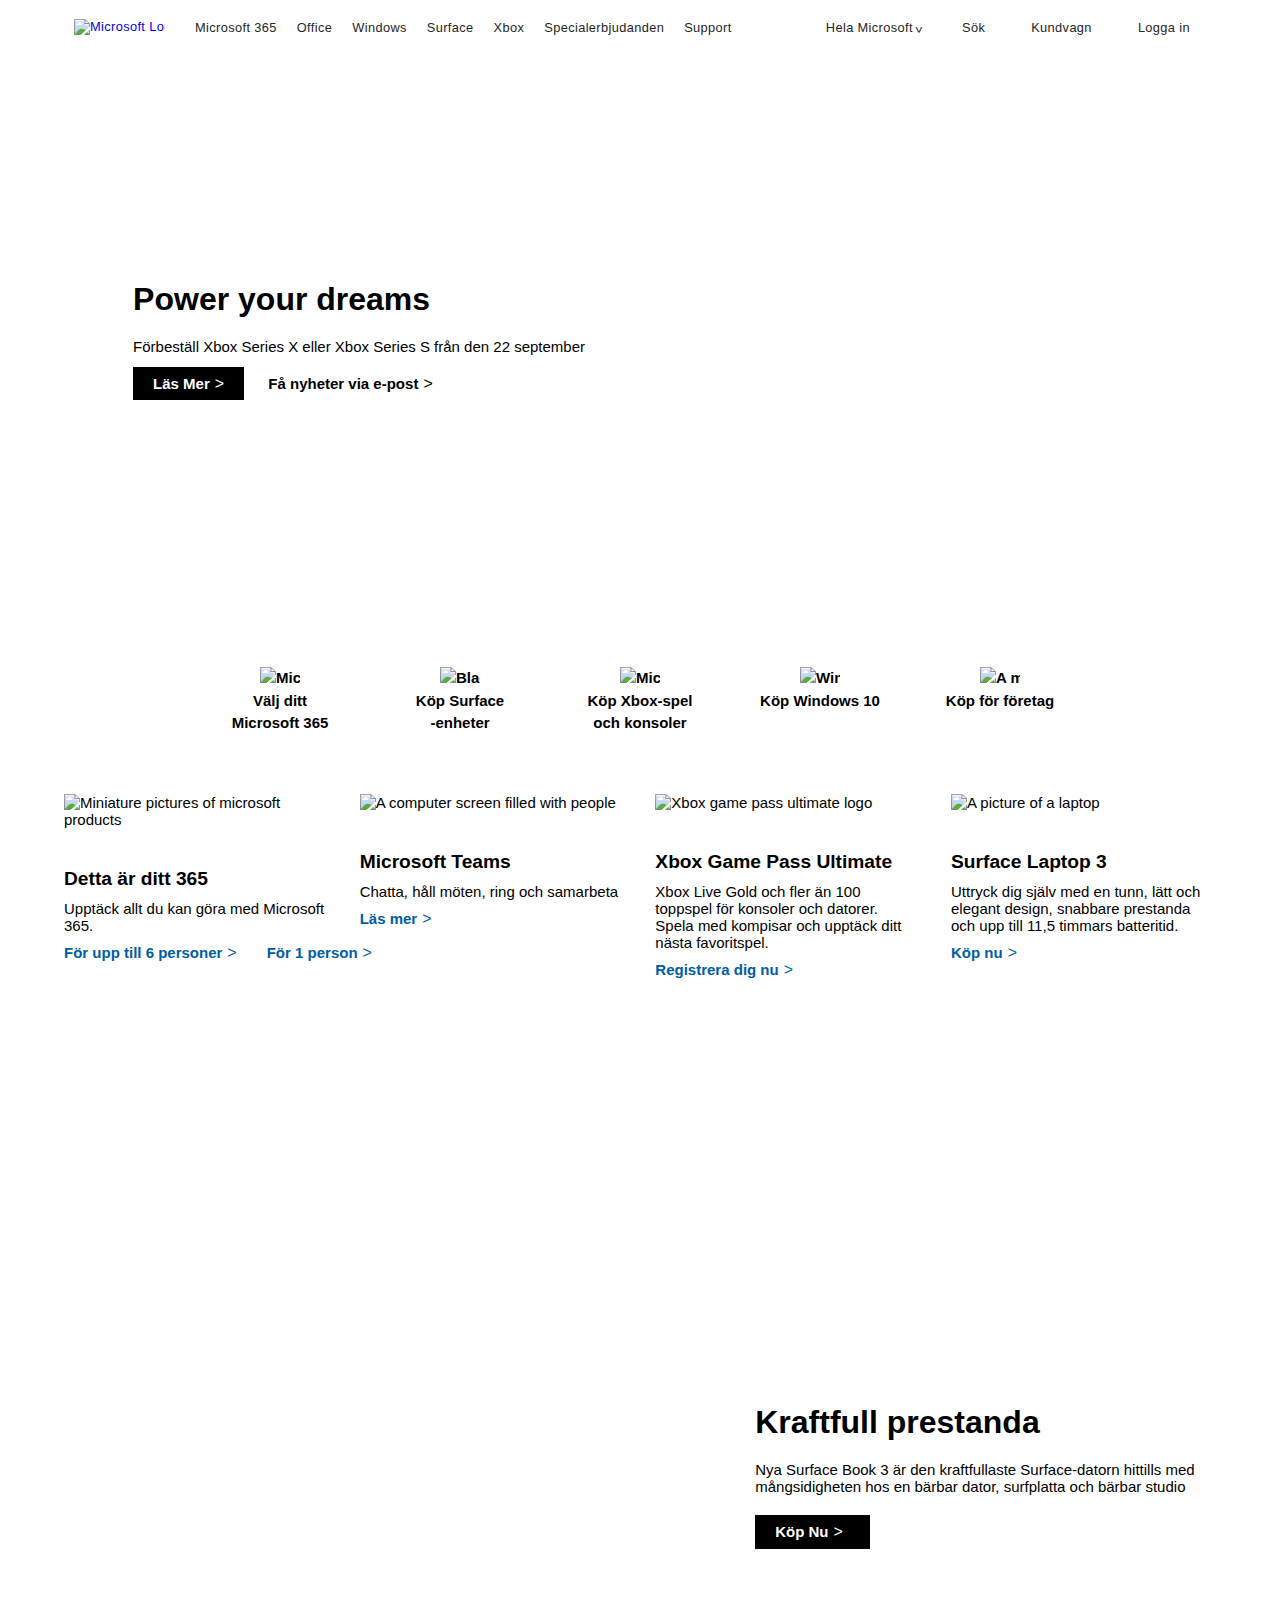
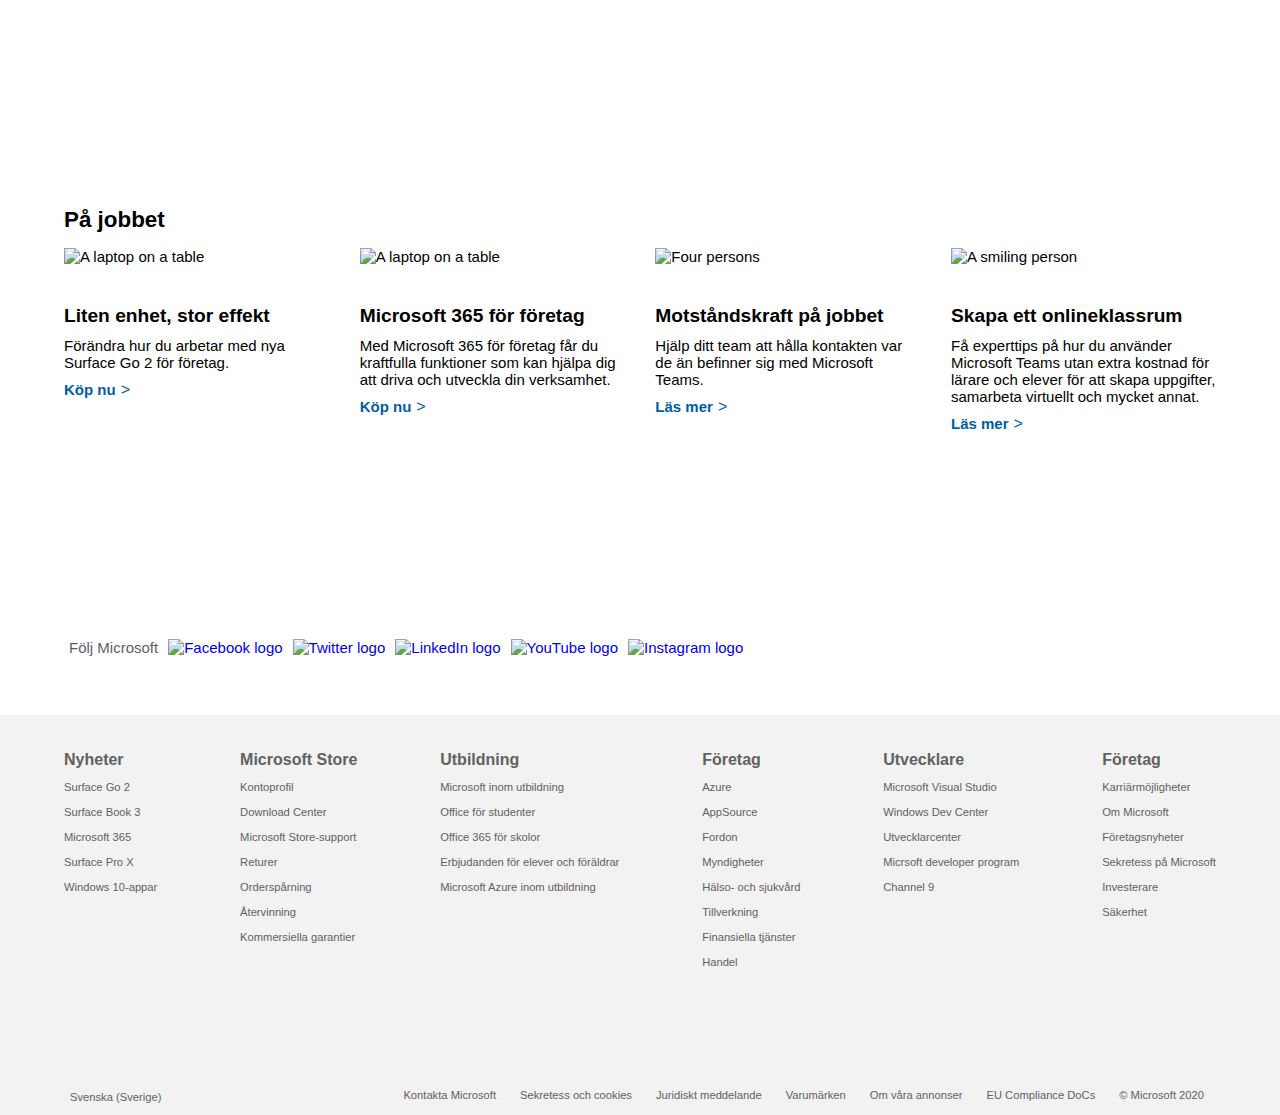
==== commit d45535c0: "Changing <ul> to <dl> in <footer>" ====
--- a/microsoft-clone/index.html
+++ b/microsoft-clone/index.html
@@ -14,12 +14,14 @@
             <div class="wrapper">
                 <div class="header-container">
                     <div class="header-banner">
-                        <a href="#" class="header-banner-logo"><img src="./assets/img/microsoft-logo.png" alt="Microsoft Logo" class="header-banner-logo-image"></a>
+                        <a href="#" class="header-banner-logo">
+                            <img src="./assets/img/microsoft-logo.png" alt="Microsoft Logo" class="header-banner-logo-image">
+                        </a>
                     </div>
                     
                     <!-- ***** NAV START ***** -->
                     <div class="header-nav-container">
-                        <nav class="header-nav-main">
+                        <nav class="header-nav-main" role="navigation">
                             <ul class="header-nav-main-menu">
                                 <li class="header-nav-main-menu-item">
                                     <a href="#" class="header-nav-main-menu-item-link">Microsoft 365</a>
@@ -29,7 +31,8 @@
                                 </li>
                                 <li class="header-nav-main-menu-item">
                                     <a href="#" class="header-nav-main-menu-item-link">Windows</a></li>
-                                <li class="header-nav-main-menu-item"><a href="#" class="header-nav-main-menu-item-link">Surface</a>
+                                <li class="header-nav-main-menu-item">
+                                    <a href="#" class="header-nav-main-menu-item-link">Surface</a>
                                 </li>
                                 <li class="header-nav-main-menu-item">
                                     <a href="#" class="header-nav-main-menu-item-link">Xbox</a>
@@ -42,19 +45,19 @@
                                 </li>
                             </ul>
                         </nav>
-                        <nav class="header-nav-access">
-                            <ul class="header-nav-access-menu">
-                                <li class="header-nav-access-menu-item">
-                                    <a href="#" class="header-nav-access-menu-item-link hela-microsoft">Hela Microsoft</a>
-                                </li>
-                                <li class="header-nav-access-menu-item">
-                                    <a href="#" class="header-nav-access-menu-item-link">Sök<i class="fas fa-search"></i></a>
-                                </li>
-                                <li class="header-nav-access-menu-item">
-                                    <a href="#" class="header-nav-access-menu-item-link">Kundvagn<i class="fas fa-shopping-cart"></i></a>
-                                </li>
-                                <li class="header-nav-access-menu-item">
-                                    <a href="#" class="header-nav-access-menu-item-link">Logga in<i class="fas fa-user"></i></a>
+                        <nav class="header-nav-utility">
+                            <ul class="header-nav-utility-menu">
+                                <li class="header-nav-utility-menu-item">
+                                    <a href="#" class="header-nav-utility-menu-item-link hela-microsoft">Hela Microsoft</a>
+                                </li>
+                                <li class="header-nav-utility-menu-item">
+                                    <a href="#" class="header-nav-utility-menu-item-link">Sök<i class="fas fa-search"></i></a>
+                                </li>
+                                <li class="header-nav-utility-menu-item">
+                                    <a href="#" class="header-nav-utility-menu-item-link">Kundvagn<i class="fas fa-shopping-cart"></i></a>
+                                </li>
+                                <li class="header-nav-utility-menu-item">
+                                    <a href="#" class="header-nav-utility-menu-item-link">Logga in<i class="fas fa-user"></i></a>
                                 </li>
                             </ul>
                         </nav>
@@ -70,12 +73,17 @@
             <div class="wrapper">
                 <!-- *** HERO START *** -->
                 <section class="main-hero">
-                    <div class="main-hero-content">
-                        <h3 class="main-hero-title">Xbox Series X|S</h3>
-                        <p class="main-hero-paragraph">Håll koll på de spännande detaljerna. Registrera dig för att få mer information
-                            <br>så snart den är tillgänglig.
-                        </p>
-                        <a class="main-hero-link btn" href="#">Köp Nu</a>
+                    <div class="main-hero-showcase">
+                        <div class="main-hero-showcase-content">
+                            <h3 class="main-hero-showcase-title">Power your dreams</h3>
+                            <p class="main-hero-showcase-paragraph">
+                                Förbeställ Xbox Series X eller Xbox Series S från den 22 september
+                            </p>
+                            <span class="main-hero-showcase-link-container">
+                                <a class="main-hero-showcase-link btn btn-dark" href="#">Läs Mer</a>
+                                <a class="main-hero-showcase-link btn btn-light" href="#">Få nyheter via e-post</a>
+                            </span>
+                        </div>
                     </div>
                 </section>
                 <!-- *** HERO END *** -->
@@ -148,7 +156,7 @@
                             <h3 class="main-section-four-title">Kraftfull prestanda</h3>
                             <p class="main-section-four-paragraph">Nya Surface Book 3 är den kraftfullaste Surface-datorn hittills med<br> 
                             mångsidigheten hos en bärbar dator, surfplatta och bärbar studio</p>
-                            <a href="#" class="main-section-four-link btn">Köp Nu</a>
+                            <a href="#" class="main-section-four-link btn btn-dark">Köp Nu</a>
                         </div>
                     </div>
                 </section>
@@ -229,70 +237,74 @@
                     <!-- *** FOOTER TOP START *** -->
                     <div class="footer-top">
                         <div class="footer-top-content">
-                            <h4 class="footer-top-content-title">Nyheter</h4>
-                            <ul class="footer-top-content-menu">
-                                <li class="footer-top-content-menu-item"><a href="#" class="footer-top-content-link">Surface Go 2</a></li>
-                                <li class="footer-top-content-menu-item"><a href="#" class="footer-top-content-link">Surface Book 3</a></li>
-                                <li class="footer-top-content-menu-item"><a href="#" class="footer-top-content-link">Microsoft 365</a></li>
-                                <li class="footer-top-content-menu-item"><a href="#" class="footer-top-content-link">Surface Pro X</a></li>
-                                <li class="footer-top-content-menu-item"><a href="#" class="footer-top-content-link">Windows 10-appar</a></li>
+                            <dl class="footer-top-content-menu"></dl>
+                                <dt class="footer-top-content-menu-title">Nyheter</dt>
+                                <dd class="footer-top-content-menu-item"><a href="#" class="footer-top-content-link">Surface Go 2</a></dd>
+                                <dd class="footer-top-content-menu-item"><a href="#" class="footer-top-content-link">Surface Book 3</a></dd>
+                                <dd class="footer-top-content-menu-item"><a href="#" class="footer-top-content-link">Microsoft 365</a></dd>
+                                <dd class="footer-top-content-menu-item"><a href="#" class="footer-top-content-link">Surface Pro X</a></dd>
+                                <dd class="footer-top-content-menu-item"><a href="#" class="footer-top-content-link">Windows 10-appar</a></dd>
+                            </dl>
+                        </div>
+                        <div class="footer-top-content">
+                            <dl class="footer-top-content-menu">
+                                <dt class="footer-top-content-menu-title">Microsoft Store</dt>
+                                <dd class="footer-top-content-menu-item"><a href="#" class="footer-top-content-link">Kontoprofil</a></dd>
+                                <dd class="footer-top-content-menu-item"><a href="#" class="footer-top-content-link">Download Center</a></dd>
+                                <dd class="footer-top-content-menu-item"><a href="#" class="footer-top-content-link">Microsoft Store-support</a></dd>
+                                <dd class="footer-top-content-menu-item"><a href="#" class="footer-top-content-link">Returer</a></dd>
+                                <dd class="footer-top-content-menu-item"><a href="#" class="footer-top-content-link">Orderspårning</a></dd>
+                                <dd class="footer-top-content-menu-item"><a href="#" class="footer-top-content-link">Återvinning</a></dd>
+                                <dd class="footer-top-content-menu-item"><a href="#" class="footer-top-content-link">Kommersiella garantier</a></dd>
+                            </dl>
+                        </div>
+                        <div class="footer-top-content">
+                            
+                            <dl class="footer-top-content-menu">
+                                <dt class="footer-top-content-menu-title">Utbildning</dt>
+                                <dd class="footer-top-content-menu-item"><a href="#" class="footer-top-content-link">Microsoft inom utbildning</a></dd>
+                                <dd class="footer-top-content-menu-item"><a href="#" class="footer-top-content-link">Office för studenter</a></dd>
+                                <dd class="footer-top-content-menu-item"><a href="#" class="footer-top-content-link">Office 365 för skolor</a></dd>
+                                <dd class="footer-top-content-menu-item"><a href="#" class="footer-top-content-link">Erbjudanden för elever och föräldrar</a></dd>
+                                <dd class="footer-top-content-menu-item"><a href="#" class="footer-top-content-link">Microsoft Azure inom utbildning</a></dd>
+                            </dl>
+                        </div>
+                        <div class="footer-top-content">
+                            
+                            <dl class="footer-top-content-menu">
+                                <dt class="footer-top-content-menu-title">Företag</dt>
+                                <dd class="footer-top-content-menu-item"><a href="#" class="footer-top-content-link">Azure</a></dd>
+                                <dd class="footer-top-content-menu-item"><a href="#" class="footer-top-content-link">AppSource</a></dd>
+                                <dd class="footer-top-content-menu-item"><a href="#" class="footer-top-content-link">Fordon</a></dd>
+                                <dd class="footer-top-content-menu-item"><a href="#" class="footer-top-content-link">Myndigheter</a></dd>
+                                <dd class="footer-top-content-menu-item"><a href="#" class="footer-top-content-link">Hälso- och sjukvård</a></dd>
+                                <dd class="footer-top-content-menu-item"><a href="#" class="footer-top-content-link">Tillverkning</a></dd>
+                                <dd class="footer-top-content-menu-item"><a href="#" class="footer-top-content-link">Finansiella tjänster</a></dd>
+                                <dd class="footer-top-content-menu-item"><a href="#" class="footer-top-content-link">Handel</a></dd>
+                            </dl>
+                        </div>
+                        <div class="footer-top-content">
+                            
+                            <dl class="footer-top-content-menu">
+                                <dt class="footer-top-content-menu-title">Utvecklare</dt>
+                                <dd class="footer-top-content-menu-item"><a href="#" class="footer-top-content-link">Microsoft Visual Studio</a></dd>
+                                <dd class="footer-top-content-menu-item"><a href="#" class="footer-top-content-link">Windows Dev Center</a></dd>
+                                <dd class="footer-top-content-menu-item"><a href="#" class="footer-top-content-link">Utvecklarcenter</a></dd>
+                                <dd class="footer-top-content-menu-item"><a href="#" class="footer-top-content-link">Micrsoft developer program</a></dd>
+                                <dd class="footer-top-content-menu-item"><a href="#" class="footer-top-content-link">Channel 9</a></dd>
                             </ul>
                         </div>
                         <div class="footer-top-content">
-                            <h4 class="footer-top-content-title">Microsoft Store</h4>
-                            <ul class="footer-top-content-menu">
-                                <li class="footer-top-content-menu-item"><a href="#" class="footer-top-content-link">Kontoprofil</a></li>
-                                <li class="footer-top-content-menu-item"><a href="#" class="footer-top-content-link">Download Center</a></li>
-                                <li class="footer-top-content-menu-item"><a href="#" class="footer-top-content-link">Microsoft Store-support</a></li>
-                                <li class="footer-top-content-menu-item"><a href="#" class="footer-top-content-link">Returer</a></li>
-                                <li class="footer-top-content-menu-item"><a href="#" class="footer-top-content-link">Orderspårning</a></li>
-                                <li class="footer-top-content-menu-item"><a href="#" class="footer-top-content-link">Återvinning</a></li>
-                                <li class="footer-top-content-menu-item"><a href="#" class="footer-top-content-link">Kommersiella garantier</a></li>
-                            </ul>
-                        </div>
-                        <div class="footer-top-content">
-                            <h4 class="footer-top-content-title">Utbildning</h4>
-                            <ul class="footer-top-content-menu">
-                                <li class="footer-top-content-menu-item"><a href="#" class="footer-top-content-link">Microsoft inom utbildning</a></li>
-                                <li class="footer-top-content-menu-item"><a href="#" class="footer-top-content-link">Office för studenter</a></li>
-                                <li class="footer-top-content-menu-item"><a href="#" class="footer-top-content-link">Office 365 för skolor</a></li>
-                                <li class="footer-top-content-menu-item"><a href="#" class="footer-top-content-link">Erbjudanden för elever och föräldrar</a></li>
-                                <li class="footer-top-content-menu-item"><a href="#" class="footer-top-content-link">Microsoft Azure inom utbildning</a></li>
-                            </ul>
-                        </div>
-                        <div class="footer-top-content">
-                            <h4 class="footer-top-content-title">Företag</h4>
-                            <ul class="footer-top-content-menu">
-                                <li class="footer-top-content-menu-item"><a href="#" class="footer-top-content-link">Azure</a></li>
-                                <li class="footer-top-content-menu-item"><a href="#" class="footer-top-content-link">AppSource</a></li>
-                                <li class="footer-top-content-menu-item"><a href="#" class="footer-top-content-link">Fordon</a></li>
-                                <li class="footer-top-content-menu-item"><a href="#" class="footer-top-content-link">Myndigheter</a></li>
-                                <li class="footer-top-content-menu-item"><a href="#" class="footer-top-content-link">Hälso- och sjukvård</a></li>
-                                <li class="footer-top-content-menu-item"><a href="#" class="footer-top-content-link">Tillverkning</a></li>
-                                <li class="footer-top-content-menu-item"><a href="#" class="footer-top-content-link">Finansiella tjänster</a></li>
-                                <li class="footer-top-content-menu-item"><a href="#" class="footer-top-content-link">Handel</a></li>
-                            </ul>
-                        </div>
-                        <div class="footer-top-content">
-                            <h4 class="footer-top-content-title">Utvecklare</h4>
-                            <ul class="footer-top-content-menu">
-                                <li class="footer-top-content-menu-item"><a href="#" class="footer-top-content-link">Microsoft Visual Studio</a></li>
-                                <li class="footer-top-content-menu-item"><a href="#" class="footer-top-content-link">Windows Dev Center</a></li>
-                                <li class="footer-top-content-menu-item"><a href="#" class="footer-top-content-link">Utvecklarcenter</a></li>
-                                <li class="footer-top-content-menu-item"><a href="#" class="footer-top-content-link">Micrsoft developer program</a></li>
-                                <li class="footer-top-content-menu-item"><a href="#" class="footer-top-content-link">Channel 9</a></li>
-                            </ul>
-                        </div>
-                        <div class="footer-top-content">
-                            <h4 class="footer-top-content-title">Företag</h4>
-                            <ul class="footer-top-content-menu">
-                                <li class="footer-top-content-menu-item"><a href="#" class="footer-top-content-link">Karriärmöjligheter</a></li>
-                                <li class="footer-top-content-menu-item"><a href="#" class="footer-top-content-link">Om Microsoft</a></li>
-                                <li class="footer-top-content-menu-item"><a href="#" class="footer-top-content-link">Företagsnyheter</a></li>
-                                <li class="footer-top-content-menu-item"><a href="#" class="footer-top-content-link">Sekretess på Microsoft</a></li>
-                                <li class="footer-top-content-menu-item"><a href="#" class="footer-top-content-link">Investerare</a></li>
-                                <li class="footer-top-content-menu-item"><a href="#" class="footer-top-content-link">Säkerhet</a></li>
-                            </ul>
+                            
+                            <dl class="footer-top-content-menu">
+                                <dt class="footer-top-content-menu-title">Företag</dt>
+                                <dd class="footer-top-content-menu-item"><a href="#" class="footer-top-content-link">Karriärmöjligheter</a></dd>
+                                <dd class="footer-top-content-menu-item"><a href="#" class="footer-top-content-link">Om Microsoft</a></dd>
+                                <dd class="footer-top-content-menu-item"><a href="#" class="footer-top-content-link">Företagsnyheter</a></dd>
+                                <dd class="footer-top-content-menu-item"><a href="#" class="footer-top-content-link">Sekretess på Microsoft</a></dd>
+                                <dd class="footer-top-content-menu-item"><a href="#" class="footer-top-content-link">Investerare</a></dd>
+                                <dd class="footer-top-content-menu-item"><a href="#" class="footer-top-content-link">Säkerhet</a></dd>
+                            </dl>
                         </div>
                     </div>
                     <!-- *** FOOTER TOP END *** -->
@@ -304,15 +316,15 @@
                         </div>
 
                         <div class="footer-bottom-content-right">
-                            <ul class="footer-bottom-content-right-menu">
-                                <li class="footer-bottom-content-right-menu-item"><a href="#" class="footer-bottom-content-link">Kontakta Microsoft</a></li>
-                                <li class="footer-bottom-content-right-menu-item"><a href="#" class="footer-bottom-content-link">Sekretess och cookies</a></li>
-                                <li class="footer-bottom-content-right-menu-item"><a href="#" class="footer-bottom-content-link">Juridiskt meddelande</a></li>
-                                <li class="footer-bottom-content-right-menu-item"><a href="#" class="footer-bottom-content-link">Varumärken</a></li>
-                                <li class="footer-bottom-content-right-menu-item"><a href="#" class="footer-bottom-content-link">Om våra annonser</a></li>
-                                <li class="footer-bottom-content-right-menu-item"><a href="#" class="footer-bottom-content-link">EU Compliance DoCs</a></li>
-                                <li class="footer-bottom-content-right-menu-item"><p>&copy; Microsoft 2020</p></li>
-                            </ul>
+                            <dl class="footer-bottom-content-right-menu">
+                                <dd class="footer-bottom-content-right-menu-item"><a href="#" class="footer-bottom-content-link">Kontakta Microsoft</a></dd>
+                                <dd class="footer-bottom-content-right-menu-item"><a href="#" class="footer-bottom-content-link">Sekretess och cookies</a></dd>
+                                <dd class="footer-bottom-content-right-menu-item"><a href="#" class="footer-bottom-content-link">Juridiskt meddelande</a></dd>
+                                <dd class="footer-bottom-content-right-menu-item"><a href="#" class="footer-bottom-content-link">Varumärken</a></dd>
+                                <dd class="footer-bottom-content-right-menu-item"><a href="#" class="footer-bottom-content-link">Om våra annonser</a></dd>
+                                <dd class="footer-bottom-content-right-menu-item"><a href="#" class="footer-bottom-content-link">EU Compliance DoCs</a></dd>
+                                <dd class="footer-bottom-content-right-menu-item"><p>&copy; Microsoft 2020</p></dd>
+                            </dl>
                         </div>
                     </div>
                     <!-- *** FOOTER BOTTOM END *** -->
--- a/microsoft-clone/assets/stylesheets/style.css
+++ b/microsoft-clone/assets/stylesheets/style.css
@@ -1,7 +1,9 @@
 /* ***** STYLED AND TESTED WITH RESOLUTION 1680x1050
 WONT DISPLAY PROPERLY ON OTHER RESOLUTIONS ***** */
 
-/* TODO: REPLACE x-link::after WITH ICON TO PREVENT text-decoration AND EASIER TRANSFORMATION WHEN HOVERING */
+/* TODO: REPLACE x-link::after WITH ICON(chevron) TO PREVENT text-decoration AND EASIER TRANSFORMATION WHEN HOVERING */
+/* TODO: MERGE STYLING FOR main-section-X THAT USE THE SAME STYLING */
+/* TODO: REMOVE REDUNDANT CODE */
 
 /* ***** VARIABLES ***** */
 :root {
@@ -54,9 +56,15 @@
 
 .btn {
     padding: 8px 20px;
+}
+
+.btn-dark {
+    color: #fff;
     background-color: #000;
-
-    color: #fff;
+}
+
+.btn-light {
+    color: var(--color-text-general);
 }
 
 /* ***** HEADER START ***** */
@@ -128,15 +136,15 @@
     text-decoration: none;
 }
 
-/* ** NAV ACCESSIBILITY **/
-.header-nav-access {
+/* ** NAV UTILITY **/
+.header-nav-utility {
     height: 100%;
     width: 100%;
     flex: 6;
     display: flex;
 }
 
-.header-nav-access-menu {
+.header-nav-utility-menu {
     height: 100%;
     width: 100%;
     
@@ -145,11 +153,11 @@
     align-items: center;
 }
 
-.header-nav-access-menu-item {
+.header-nav-utility-menu-item {
     padding: 0 20px;
 }
 
-.header-nav-access-menu-item-link {
+.header-nav-utility-menu-item-link {
     height: 100%;
     display: flex;
     align-items: center;
@@ -157,7 +165,7 @@
     color: var(--color-nav-main);
 }
 
-.header-nav-access-menu-item-link:hover {
+.header-nav-utility-menu-item-link:hover {
     margin-top: 4px;
     padding-bottom: 2px;
     text-decoration: none;
@@ -186,6 +194,11 @@
 /* ***** HERO START ***** */
 .main-hero {
     height: 565px;
+    width: 100%;    
+}
+
+.main-hero-showcase {
+    height: 100%;
     width: 100%;
 
     background: url(../img/xbox-series-s.jpeg);
@@ -194,32 +207,34 @@
     background-repeat: no-repeat;
 }
 
-.main-hero-content {
-    height: 100%;
-    width: 88%;
-    margin: 0 auto;
+.main-hero-showcase-content {
+    height: 100%;
+    width: 100%;
+    padding-left: 6%;
 
     display: flex;
     flex-direction: column;
     justify-content: center;
 }
 
-.main-hero-title {
+.main-hero-showcase-title {
     margin: 20px 0;
     font-size: 2rem;
 }
 
-.main-hero-paragraph {
+.main-hero-showcase-paragraph {
     font-weight: 400;
 }
 
-.main-hero-link {
-    width: 115px;
+.main-hero-showcase-link-container {
     margin: 20px 0;
+}
+.main-hero-showcase-link {
+    min-width: 115px;
     font-weight: 600;
 }
 
-.main-hero-link::after {
+.main-hero-showcase-link::after {
     content: ">";
     padding-left: 5px;
     font-size: 1rem;
@@ -528,9 +543,10 @@
 
 }
 
-.footer-top-content-title {
+.footer-top-content-menu-title {
     margin-top: 36px;
     font-size: 1rem;
+    font-weight: 600;
 }
 
 .footer-top-content-menu-item {
@@ -544,6 +560,7 @@
 
     display: flex;
     justify-content: space-between;
+    align-items: center;
 }
 
 .footer-bottom-content-right-menu {
